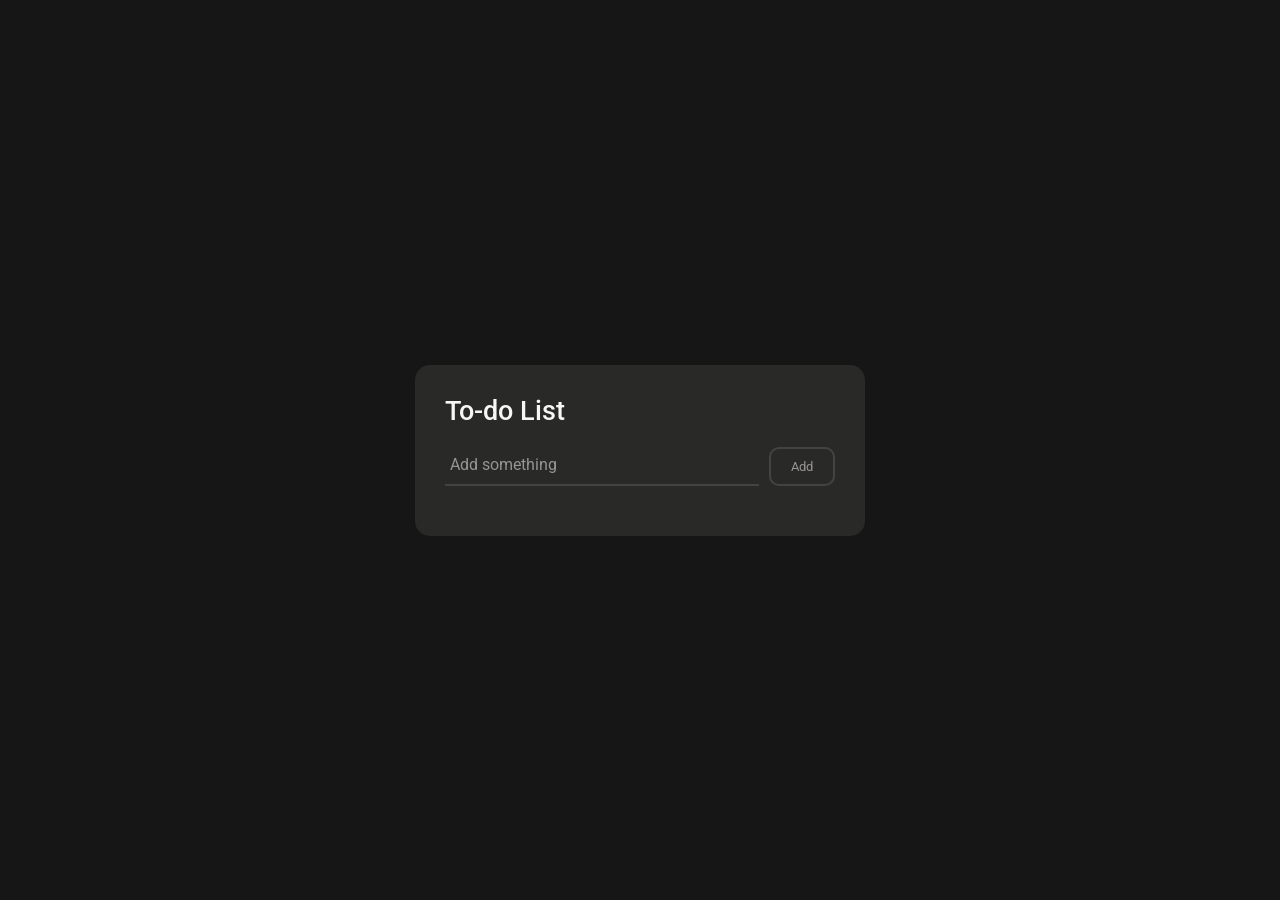
==== mini-projects/todo-list/index.html @ 2a06bc54 "chore: reorganize repository structure" ====
<!DOCTYPE html>
<html lang="en">
<head>
    <meta charset="UTF-8">
    <meta name="viewport" content="width=device-width, initial-scale=1.0">
    <title>To-do List</title>
    <link rel="stylesheet" href="style.css">
    <link rel="stylesheet" href="global.css">
</head>
<body>
    
    <main>
        <section class="main-card">
            <div class="card-header">
                <h2>To-do List</h2>
            </div>
            <div class="input">
                <input type="text" placeholder="Add something" class="js-item-input">
                <button class="add-button js-add-button">Add</button>
            </div>
            <div class="list"></div>
        </section>
    </main>

    <script src="script.js"></script>
</body>
</html>
---- mini-projects/todo-list/style.css ----
.main-card {
    background-color: var(--dark-grey-card);
    width: max(350px, 80%);
    max-width: 450px;
    padding: 30px;

    border-radius: 15px;

    display: flex;
    flex-direction: column;
    gap: 20px;
}

.input {
    display: flex;
    width: 100%;
    gap: 10px;
}

.input input {
    flex: 1;
}

.input input:focus {
    outline: none;
    border-bottom-color: var(--white);
    transition: .2s;
}

.input button {
    padding: 10px 20px;
    flex-shrink: 0;
}

.list {
    display: flex;
    flex-direction: column;
}

.item {
    width: 100%;
    display: flex;
    align-items: center;
    gap: 20px;
    padding: 7px;

    border: 0;
    border-radius: 10px;
}

.item button {
    margin-left: auto;
}

.item button:hover {
    background-color: var(--wine-red);
    border-color: var(--wine-red);
    font-weight: bolder;
}

input[type="checkbox"] {
    width: 17px;
    height: 17px;
    accent-color: var(--wine-red);
    flex-shrink: 0;
}

input[type="checkbox"]:hover {
    cursor: pointer;
}

input[type="checkbox"]:checked+p {
    text-decoration: line-through;
    opacity: .7;
}
---- mini-projects/todo-list/global.css ----
@import url('https://fonts.googleapis.com/css2?family=Roboto:ital,wght@0,100..900;1,100..900&display=swap');

:root {
    --black-bg: #161616;
    --dark-grey-card: #292928;
    --dark-grey-details: #b6b6b62f;
    --light-grey-body: #969494;
    --white: #F7F6F7;
    --wine-red: #AE2F3E;

    --body-font: 'Roboto', 'Times New Roman', Times, serif;
}

* {
    margin: 0;
    padding: 0;
    box-sizing: border-box;
}

main {
    background-color: var(--black-bg);
    padding: 1.5rem 0;

    min-height: 100dvh;
    display: flex;
    justify-content: center;
    align-items: center;
}

body {
    font-family: var(--body-font);
    font-size: 18px;
    color: var(--light-grey-body);
}

h2 {
    color: var(--white);
    font-weight: 500;
}

input {
    background-color: var(--dark-grey-card);
    border: 0;
    border-bottom: 2px solid var(--dark-grey-details);
    padding: 0 5px;

    font-size: 16px;
    color: var(--white);
}

input::placeholder {
    font-family: var(--body-font);
    color: var(--light-grey-body);
}

input:hover {
    cursor: text;
}

button {
    background-color: var(--dark-grey-card);
    border: 2px solid var(--dark-grey-details);
    border-radius: 10px;
    padding: 5px 10px;

    font-family: inherit;
    color: inherit;
}

button:hover {
    cursor: pointer;
    background-color: var(--black-bg);
    transition: .2s;
}
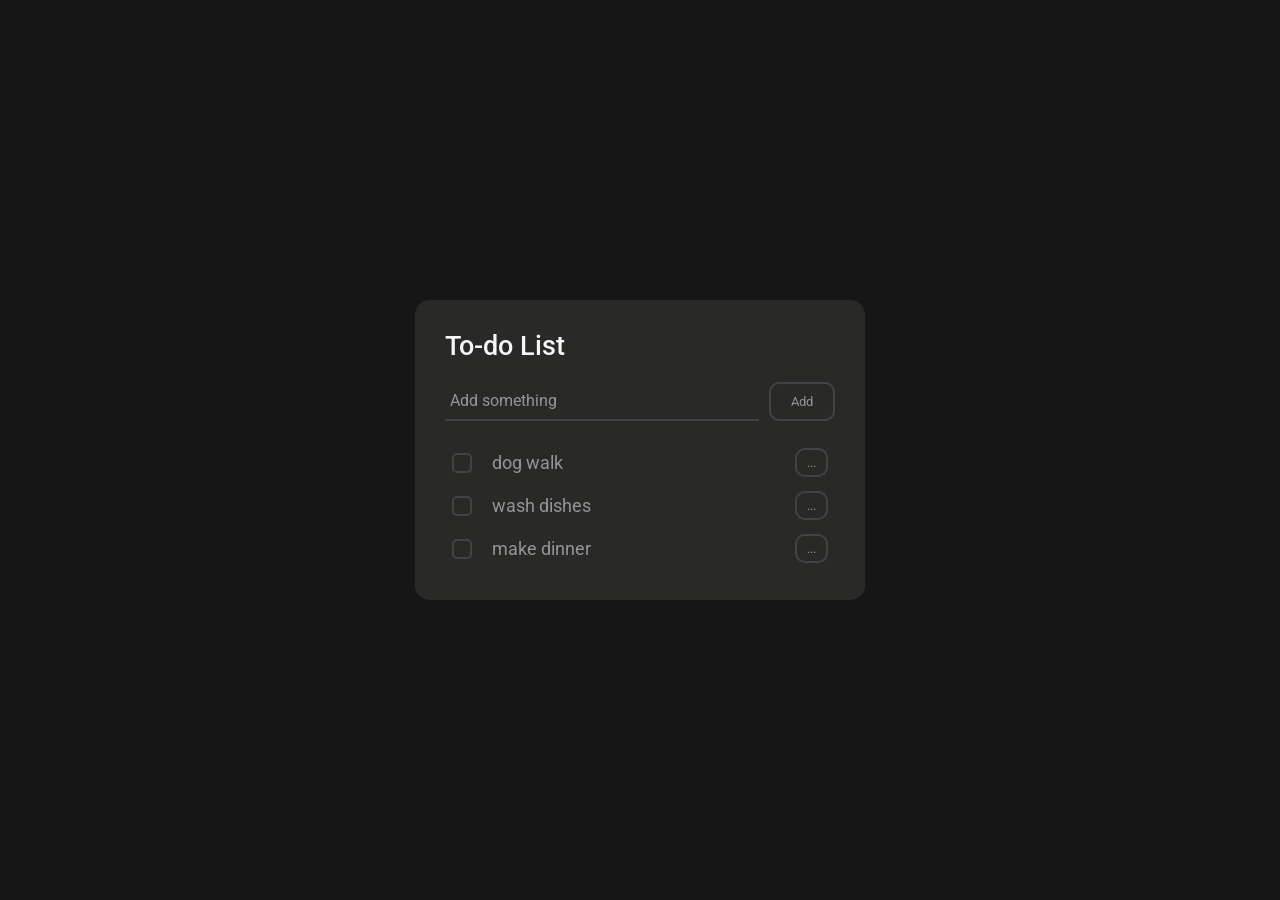
==== commit 1b022ade: "feat: add dropdown menu and improve user interface" ====
--- a/mini-projects/todo-list/index.html
+++ b/mini-projects/todo-list/index.html
@@ -8,7 +8,6 @@
     <link rel="stylesheet" href="global.css">
 </head>
 <body>
-    
     <main>
         <section class="main-card">
             <div class="card-header">
--- a/mini-projects/todo-list/style.css
+++ b/mini-projects/todo-list/style.css
@@ -48,29 +48,79 @@
     border-radius: 10px;
 }
 
-.item button {
-    margin-left: auto;
-}
+.checkbox-element {
+    appearance: none;
+    border: 2px solid var(--dark-grey-details);
+    border-radius: 5px;
 
-.item button:hover {
-    background-color: var(--wine-red);
-    border-color: var(--wine-red);
-    font-weight: bolder;
-}
-
-input[type="checkbox"] {
-    width: 17px;
-    height: 17px;
+    width: 20px;
+    height: 20px;
     accent-color: var(--wine-red);
     flex-shrink: 0;
 }
 
-input[type="checkbox"]:hover {
+.checkbox-element:hover {
     cursor: pointer;
+    border-color: var(--white);
+    background-color: var(--black-bg);
+    transition: .25s;
 }
 
-input[type="checkbox"]:checked+p {
+.checkbox-element.checked {
+    background-color: var(--wine-red);
+}
+
+.checkbox-element.checked + span {
+    font-style: italic;
     text-decoration: line-through;
     opacity: .7;
 }
 
+.dropdown {
+    margin-left: auto;
+    position: relative;
+}
+
+.menu {
+    position: absolute;
+    top: 120%;
+    right: 0;
+    z-index: 10;
+
+    display: flex;
+    flex-direction: column;
+
+    background-color: var(--dark-grey-card);
+    padding: 10px 10px;
+    border: 2px solid var(--dark-grey-details);
+    border-radius: 5px;
+
+    opacity: 0;
+    transform: translateY(-10px);
+    pointer-events: none;
+    transition: .2s;
+}
+
+.menu.open {
+    opacity: 1;
+    transform: translateY(0);
+    pointer-events: auto;
+}
+
+.menu-item {
+    padding: 5px 15px;
+}
+
+.menu-item:hover {
+    cursor: pointer;
+    background-color: var(--black-bg);
+    color: var(--white);
+    transition: .25s ease;
+
+    border-radius: 5px;
+}
+
+.delete:hover {
+    background-color: var(--wine-red);
+    border-color: var(--wine-red);
+}
--- a/mini-projects/todo-list/global.css
+++ b/mini-projects/todo-list/global.css
@@ -53,7 +53,7 @@
     color: var(--light-grey-body);
 }
 
-input:hover {
+input[type="text"]:hover {
     cursor: text;
 }
 
@@ -70,5 +70,7 @@
 button:hover {
     cursor: pointer;
     background-color: var(--black-bg);
-    transition: .2s;
+    border: 2px solid var(--white);
+    color: var(--white);
+    transition: .3s;
 }
